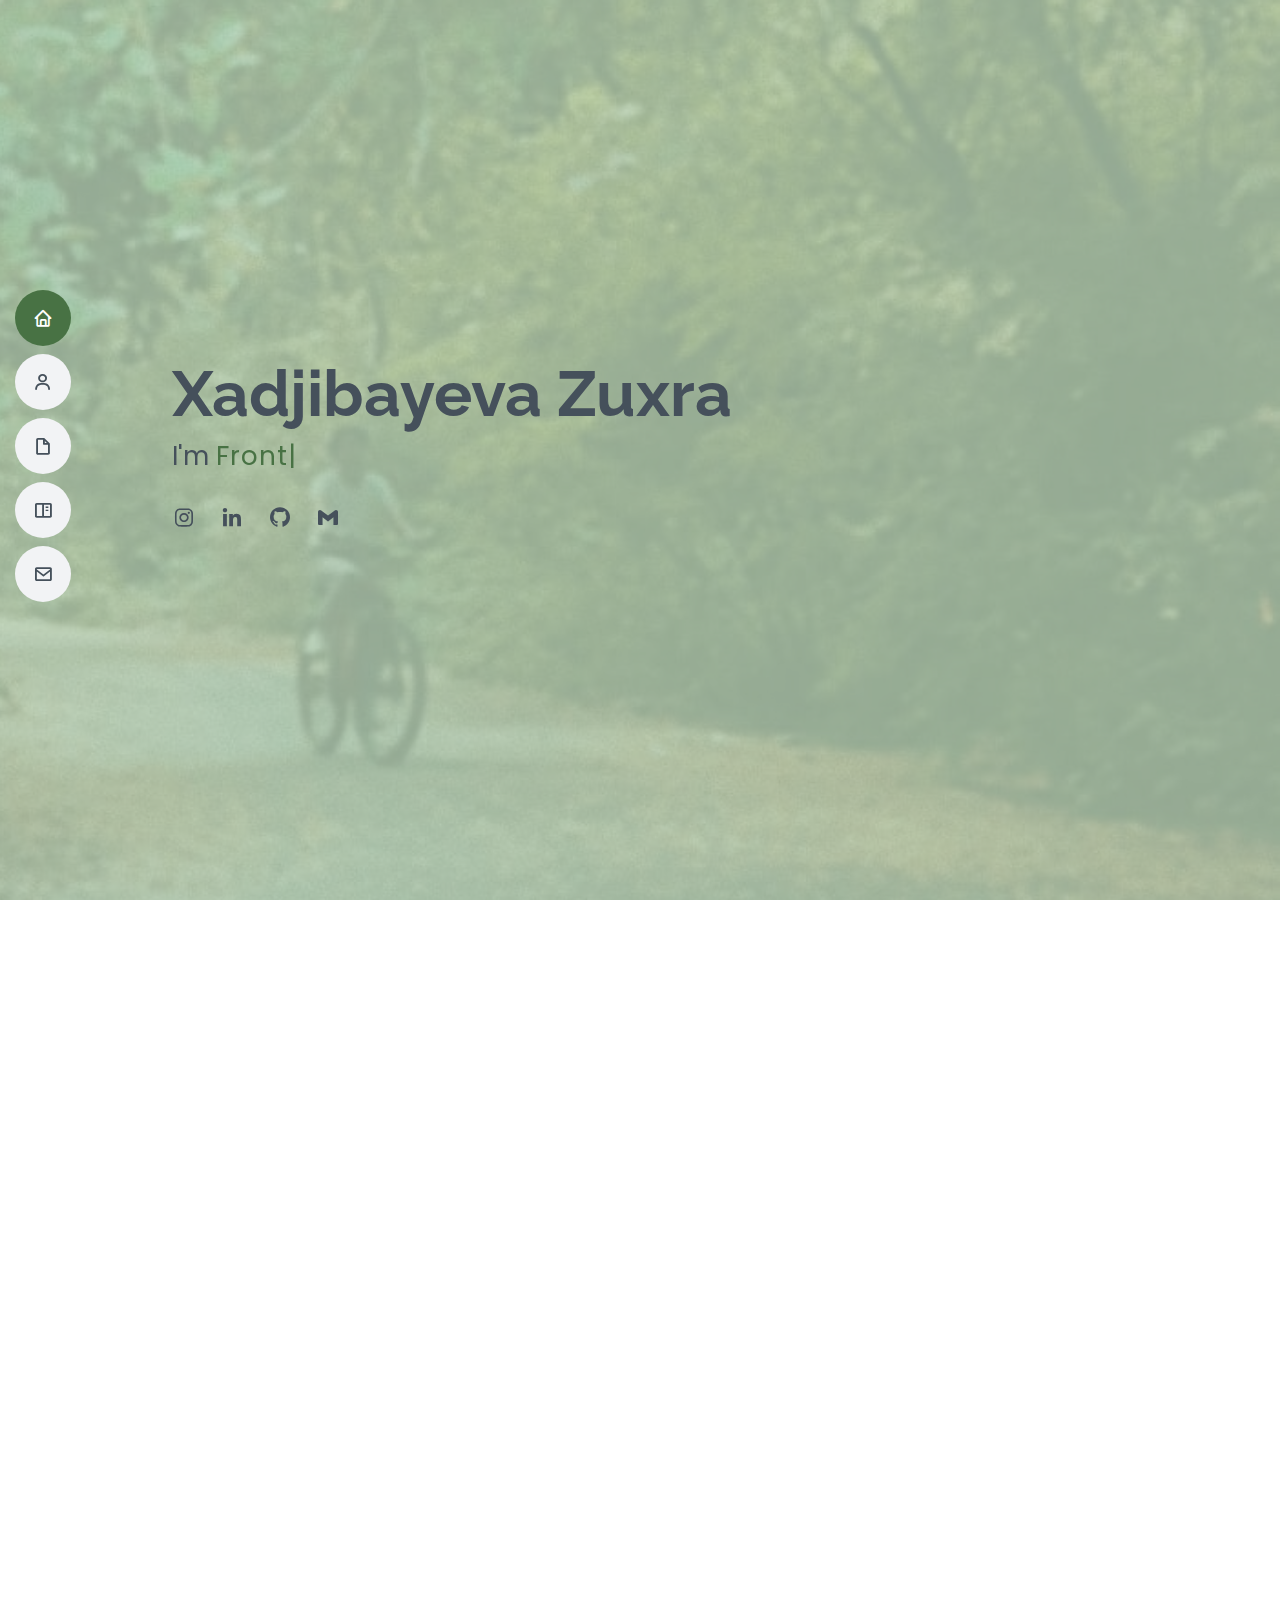
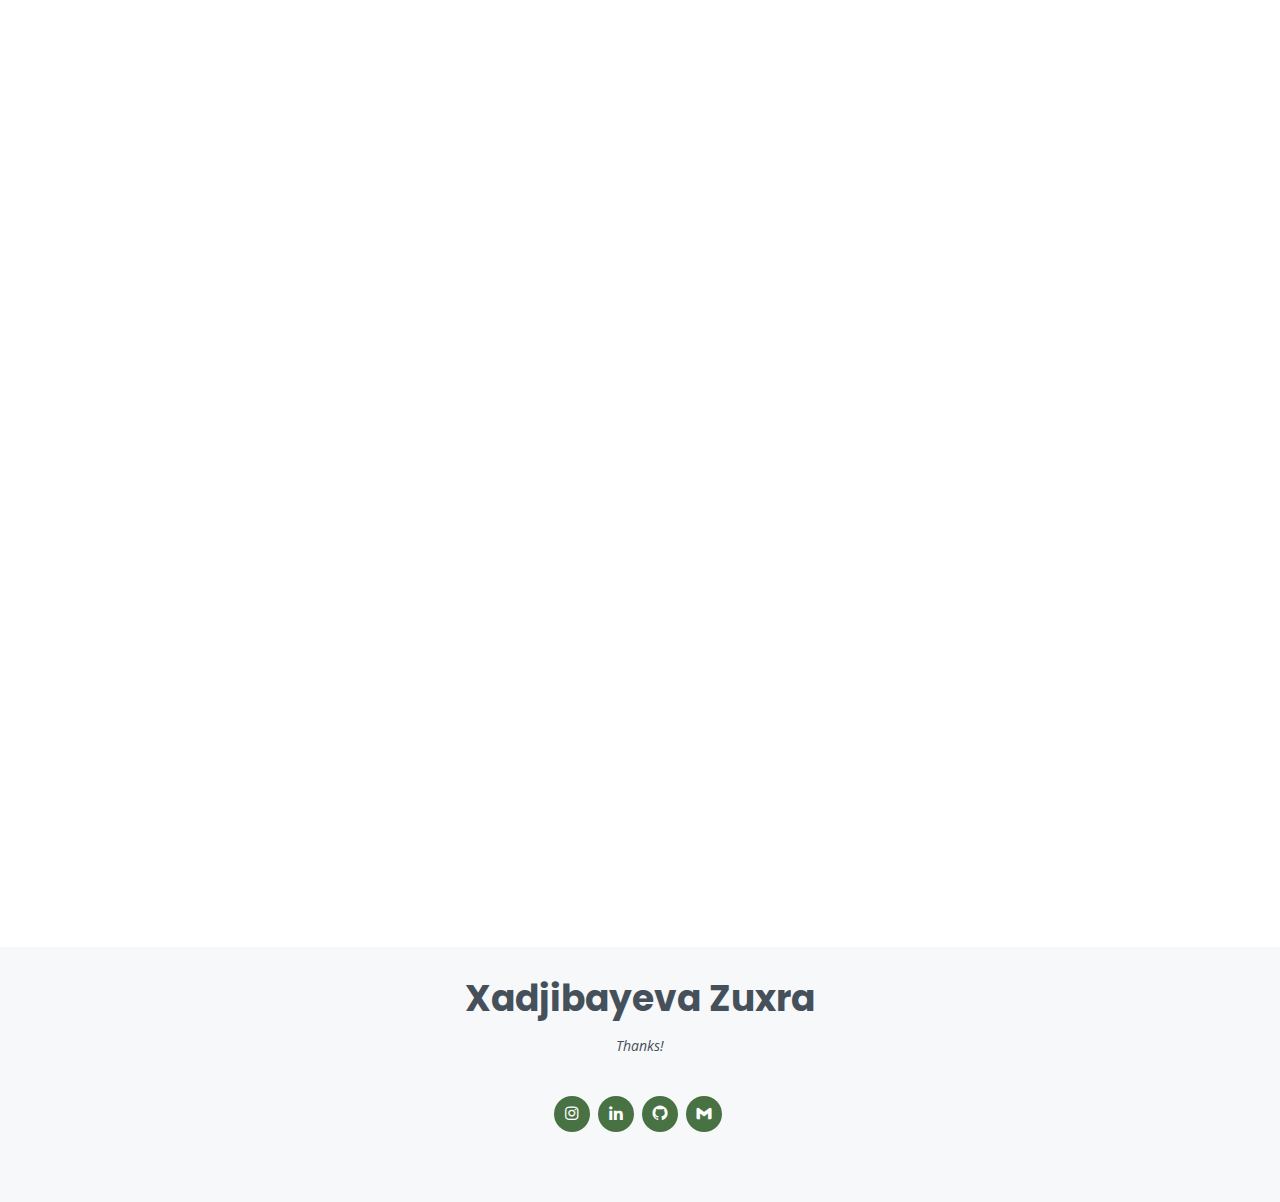
==== index.html @ 3494bad4 "Add files via upload" ====
<!DOCTYPE html>
<html lang="en">

<head>
  <meta charset="utf-8">
  <meta content="width=device-width, initial-scale=1.0" name="viewport">

  <title>My Portfolio</title>
  <meta content="" name="description">
  <meta content="" name="keywords">

  <!-- Favicons -->
  <link href="img/favicon.png" rel="icon">
  <link href="img/apple-touch-icon.png" rel="apple-touch-icon">

  <!-- Google Fonts -->
  <link href="https://fonts.googleapis.com/css?family=Open+Sans:300,300i,400,400i,600,600i,700,700i|Raleway:300,300i,400,400i,500,500i,600,600i,700,700i|Poppins:300,300i,400,400i,500,500i,600,600i,700,700i" rel="stylesheet">

  <!-- Vendor CSS Files -->
  <link href="vendor/aos/aos.css" rel="stylesheet">
  <link href="vendor/bootstrap/css/bootstrap.min.css" rel="stylesheet">
  <link href="vendor/bootstrap-icons/bootstrap-icons.css" rel="stylesheet">
  <link href="vendor/boxicons/css/boxicons.min.css" rel="stylesheet">
  <link href="vendor/glightbox/css/glightbox.min.css" rel="stylesheet">
  <link href="vendor/swiper/swiper-bundle.min.css" rel="stylesheet">

  <!-- Template Main CSS File -->
  <link href="css/style.css" rel="stylesheet">

  <!-- =======================================================
  * Template Name: MyResume - v4.9.2
  * Template URL: https://bootstrapmade.com/free-html-bootstrap-template-my-resume/
  * Author: BootstrapMade.com
  * License: https://bootstrapmade.com/license/
  ======================================================== -->
</head>

<body>

  <!-- ======= Mobile nav toggle button ======= -->
  <!-- <button type="button" class="mobile-nav-toggle d-xl-none"><i class="bi bi-list mobile-nav-toggle"></i></button> -->
  <i class="bi bi-list mobile-nav-toggle d-lg-none"></i>
  <!-- ======= Header ======= -->
  <header id="header" class="d-flex flex-column justify-content-center">

    <nav id="navbar" class="navbar nav-menu">
      <ul>
        <li><a href="#hero" class="nav-link scrollto active"><i class="bx bx-home"></i> <span>Home</span></a></li>
        <li><a href="#about" class="nav-link scrollto"><i class="bx bx-user"></i> <span>About</span></a></li>
        <li><a href="#resume" class="nav-link scrollto"><i class="bx bx-file-blank"></i> <span>Resume</span></a></li>
        <li><a href="#portfolio" class="nav-link scrollto"><i class="bx bx-book-content"></i> <span>Portfolio</span></a></li>
        <!--<li><a href="#services" class="nav-link scrollto"><i class="bx bx-server"></i> <span>Services</span></a></li>-->
        <li><a href="#contact" class="nav-link scrollto"><i class="bx bx-envelope"></i> <span>Contact</span></a></li>
      </ul>
    </nav><!-- .nav-menu -->

  </header><!-- End Header -->

  <!-- ======= Hero Section ======= -->
  <section id="hero" class="d-flex flex-column justify-content-center">
    <div class="container" data-aos="zoom-in" data-aos-delay="100">
      <h1>Xadjibayeva Zuxra</h1>
      <p>I'm <span class="typed" data-typed-items="Frontend Developer,Designer"></span></p>
      <div class="social-links">
       <!-- <a href="#" class="twitter"><i class="bx bxl-twitter"></i></a>
        <a href="#" class="facebook"><i class="bx bxl-facebook"></i></a>
      <a href="#" class="google-plus"><i class="bx bxl-skype"></i></a>-->
        <a href="https://instagram.com/_zukuku_?igshid=YmMyMTA2M2Y=" class="instagram"><i class="bx bxl-instagram"></i></a>
        <a href="https://www.linkedin.com/in/zuxra-xadjibayeva-2b7a1b254" class="linkedin"><i class="bx bxl-linkedin"></i></a>
        <a href="https://github.com/zukukuu" class="github"><i class="bx bxl-github"></i></a>
        <a href="zukukuu@gmail.com" class="gmail"><i class="bx bxl-gmail"></i></a>
      </div>
    </div>
  </section><!-- End Hero -->

  <main id="main">

    <!-- ======= About Section ======= -->
    <section id="about" class="about">
      <div class="container" data-aos="fade-up">

        <div class="section-title">
          <h2>About</h2>
          <p></p>
        </div>

        <div class="row">
          <div class="col-lg-4">
            <img src="img/profile.jpg" class="img-fluid" alt="">
          </div>
          <div class="col-lg-8 pt-4 pt-lg-0 content">
            <h3>Designer &amp; Frontend Developer.</h3>
            <p class="fst-italic">
              I am a 17 year old web developer. I am a hard worker, ambitious and responsible person. My hobby is reading and learning new things.
            </p>
            <div class="row">
              <div class="col-lg-6">
                <ul>
                  <li><i class="bi bi-chevron-right"></i> <strong>Birthday:</strong> <span>6 May 2005</span></li>
                  <li><i class="bi bi-chevron-right"></i> <strong>Mail:</strong> <span>zukukuu@gmail.com</span></li>
                  <li><i class="bi bi-chevron-right"></i> <strong>Phone:</strong> <span>+998(93)618-66-48</span></li>
                  <li><i class="bi bi-chevron-right"></i> <strong>City:</strong> <span>Tashkent, Uzbekistan</span></li>
                </ul>
              </div>
              <div class="col-lg-6">
                <ul>
                  <li><i class="bi bi-chevron-right"></i> <strong>Age:</strong> <span>17</span></li>
                  <li><i class="bi bi-chevron-right"></i> <strong>Degree:</strong> <span>Student Of High School</span></li>
                  <li><i class="bi bi-chevron-right"></i> <strong>Freelance:</strong> <span>Available</span></li>
                </ul>
              </div>
            </div>
            <p>
              
            </p>
          </div>
        </div>

      </div>
    </section><!-- End About Section -->

    <!-- ======= Facts Section ======= -->
    <!--<section id="facts" class="facts">
      <div class="container" data-aos="fade-up">

        <div class="section-title">
          <h2>Facts</h2>
          <p>Magnam dolores commodi suscipit. Necessitatibus eius consequatur ex aliquid fuga eum quidem. Sit sint consectetur velit. Quisquam quos quisquam cupiditate. Et nemo qui impedit suscipit alias ea. Quia fugiat sit in iste officiis commodi quidem hic quas.</p>
        </div>

        <div class="row">

          <div class="col-lg-3 col-md-6">
            <div class="count-box">
              <i class="bi bi-emoji-smile"></i>
              <span data-purecounter-start="0" data-purecounter-end="232" data-purecounter-duration="1" class="purecounter"></span>
              <p>Happy Clients</p>
            </div>
          </div>

          <div class="col-lg-3 col-md-6 mt-5 mt-md-0">
            <div class="count-box">
              <i class="bi bi-journal-richtext"></i>
              <span data-purecounter-start="0" data-purecounter-end="521" data-purecounter-duration="1" class="purecounter"></span>
              <p>Projects</p>
            </div>
          </div>

          <div class="col-lg-3 col-md-6 mt-5 mt-lg-0">
            <div class="count-box">
              <i class="bi bi-headset"></i>
              <span data-purecounter-start="0" data-purecounter-end="1463" data-purecounter-duration="1" class="purecounter"></span>
              <p>Hours Of Support</p>
            </div>
          </div>

          <div class="col-lg-3 col-md-6 mt-5 mt-lg-0">
            <div class="count-box">
              <i class="bi bi-award"></i>
              <span data-purecounter-start="0" data-purecounter-end="25" data-purecounter-duration="1" class="purecounter"></span>
              <p>Awards</p>
            </div>
          </div>

        </div>

      </div>
    </section>-->
    <!-- End Facts Section -->

    <!-- ======= Skills Section ======= -->
    <section id="skills" class="skills section-bg">
      <div class="container" data-aos="fade-up">

        <div class="section-title">
          <h2>Skills</h2>
          <p></p>
        </div>

        <div class="row skills-content">

          <div class="col-lg-6">

            <div class="progress">
              <span class="skill">HTML <i class="val"></i></span>
              <div class="progress-bar-wrap">
                <div class="progress-bar" role="progressbar" aria-valuenow="100" aria-valuemin="0" aria-valuemax="100"></div>
              </div>
            </div>

            <div class="progress">
              <span class="skill">CSS <i class="val"></i></span>
              <div class="progress-bar-wrap">
                <div class="progress-bar" role="progressbar" aria-valuenow="90" aria-valuemin="0" aria-valuemax="100"></div>
              </div>
            </div>

            <div class="progress">
              <span class="skill">JavaScript <i class="val"></i></span>
              <div class="progress-bar-wrap">
                <div class="progress-bar" role="progressbar" aria-valuenow="30" aria-valuemin="0" aria-valuemax="100"></div>
              </div>
            </div>

          </div>

          <div class="col-lg-6">

            <div class="progress">
              <span class="skill">FIGMA <i class="val"></i></span>
              <div class="progress-bar-wrap">
                <div class="progress-bar" role="progressbar" aria-valuenow="90" aria-valuemin="0" aria-valuemax="100"></div>
              </div>
            </div>

            <div class="progress">
              <span class="skill">Word | Excel <i class="val"></i></span>
              <div class="progress-bar-wrap">
                <div class="progress-bar" role="progressbar" aria-valuenow="90" aria-valuemin="0" aria-valuemax="100"></div>
              </div>
            </div>

            <div class="progress">
              <span class="skill">Photoshop <i class="val"></i></span>
              <div class="progress-bar-wrap">
                <div class="progress-bar" role="progressbar" aria-valuenow="75" aria-valuemin="0" aria-valuemax="100"></div>
              </div>
            </div>

          </div>

        </div>

      </div>
    </section><!-- End Skills Section -->

    <!-- ======= Resume Section ======= -->
    <section id="resume" class="resume">
      <div class="container" data-aos="fade-up">

        <div class="section-title">
          <h2>Resume</h2>
          <p></p>
        </div>

        <div class="row">
          <div class="col-lg-6">
            <h3 class="resume-title">Sumary</h3>
            <div class="resume-item pb-0">
              <h4>Xadjibayeva Zuxra</h4>
              <p><em>Innovative and deadline-driven Front-end Developer</em></p>
              <ul>
                <li>Tashkent, Uzbekistan</li>
                <li>+998(93)618-66-48</li>
                <li>zukukuu@gmail.com</li>
              </ul>
            </div>

            <h3 class="resume-title">Education</h3>
            <div class="resume-item">
              <h4> School 7</h4>
              <h5>2012-2023</h5>
              <p><em>President of class &amp; President of ecology party</em></p>
              <p></p>
            </div>
            <div class="resume-item">
              <h4> Astrum IT academy</h4>
              <h5>2022</h5>
              <p><em>Front-end developing &amp; Preseason Web
                </em></p>
              <p></p>
            </div>
          </div>
          <div class="col-lg-6">
            <h3 class="resume-title">Professional Experience</h3>
            <div class="resume-item">
              <h4>Work | Internship</h4>
              <h5>2019 - Present</h5>
              <p><em>Tashkent, Uzbekistan </em></p>
              <ul>
                <li>Work experience in the office of computer services"Foto Smile"</li>
                <li>Internship at a travel agency"Anklaff"</li>
                <li>Sales manager in a construction company</li>
                <li>Ted translator</li>
              </ul>
            </div>
            <div class="resume-item">
              <h4>Graphic design specialist</h4>
              <h5>2022</h5>
              <p><em>Tashkent, Uzbekistan</em></p>
              <ul>
                <li>"Hairbar" project</li>
                <li>Creating a design for own project to help animal shelters</li>
              </ul>
            </div>
          </div>
        </div>

      </div>
    </section><!-- End Resume Section -->

    <!-- ======= Portfolio Section ======= -->
    <section id="portfolio" class="portfolio section-bg">
      <div class="container" data-aos="fade-up">

        <div class="section-title">
          <h2>Portfolio</h2>
          <p>Some of my projects.</p>
        </div>

        <div class="row">
          <div class="col-lg-12 d-flex justify-content-center" data-aos="fade-up" data-aos-delay="100">
            <ul id="portfolio-flters">
              <li data-filter="*" class="filter-active">All</li>
              <!--<li data-filter=".filter-app">App</li>
              <li data-filter=".filter-card">Card</li>
              <li data-filter=".filter-web">Web</li>-->
            </ul>
          </div>
        </div>

        <div class="row portfolio-container" data-aos="fade-up" data-aos-delay="200">

          <!--<div class="col-lg-4 col-md-6 portfolio-item filter-app">
            <div class="portfolio-wrap">
              <img src="assets/img/portfolio/portfolio-1.jpg" class="img-fluid" alt="">
              <div class="portfolio-info">
                <h4>App 1</h4>
                <p>App</p>
                <div class="portfolio-links">
                  <a href="assets/img/portfolio/portfolio-1.jpg" data-gallery="portfolioGallery" class="portfolio-lightbox" title="App 1"><i class="bx bx-plus"></i></a>
                  <a href="portfolio-details.html" class="portfolio-details-lightbox" data-glightbox="type: external" title="Portfolio Details"><i class="bx bx-link"></i></a>
                </div>
              </div>
            </div>
          </div>-->

          <div class="col-lg-4 col-md-6 portfolio-item filter-web">
            <div class="portfolio-wrap">
              <img src="img/portfolio/slide1.png" class="img-fluid" alt="">
              <div class="portfolio-info">
                <h4>Web 1</h4>
                <p>Web</p>
                <div class="portfolio-links">
                  <a href="img/portfolio/slide1.png" data-gallery="portfolioGallery" class="portfolio-lightbox" title="Web 3"><i class="bx bx-plus"></i></a>
                  <a href="portfolio-details.html" class="portfolio-details-lightbox" data-glightbox="type: external" title="Portfolio Details"><i class="bx bx-link"></i></a>
                </div>
              </div>
            </div>
          </div>

          <div class="col-lg-4 col-md-6 portfolio-item filter-web">
            <div class="portfolio-wrap">
              <img src="img/portfolio/image1.png" class="img-fluid" alt="">
              <div class="portfolio-info">
                <h4>Web 2</h4>
                <p>Web</p>
                <div class="portfolio-links">
                  <a href="img/portfolio/image1.png" data-gallery="portfolioGallery" class="portfolio-lightbox" title="Web 3"><i class="bx bx-plus"></i></a>
                  <!--<a href="portfolio-details.html" class="portfolio-details-lightbox" data-glightbox="type: external" title="Portfolio Details"><i class="bx bx-link"></i></a>-->
                </div>
              </div>
            </div>
          </div>

          <div class="col-lg-4 col-md-6 portfolio-item filter-web">
            <div class="portfolio-wrap">
              <img src="img/portfolio/image2.png" class="img-fluid" alt="">
              <div class="portfolio-info">
                <h4>Web 2</h4>
                <p>Web</p>
                <div class="portfolio-links">
                  <a href="img/portfolio/image2.png" data-gallery="portfolioGallery" class="portfolio-lightbox" title="Web 3"><i class="bx bx-plus"></i></a>
                  <!--<a href="portfolio-details.html" class="portfolio-details-lightbox" data-glightbox="type: external" title="Portfolio Details"><i class="bx bx-link"></i></a>-->
                </div>
              </div>
            </div>
          </div>

          <div class="col-lg-4 col-md-6 portfolio-item filter-web">
            <div class="portfolio-wrap">
              <img src="img/portfolio/image4.png" class="img-fluid" alt="">
              <div class="portfolio-info">
                <h4>Design | App</h4>
                <p>Design</p>
                <div class="portfolio-links">
                  <a href="assets/img/portfolio/image4.png" data-gallery="portfolioGallery" class="portfolio-lightbox" title="Web 3"><i class="bx bx-plus"></i></a>
                  <!--<a href="portfolio-details.html" class="portfolio-details-lightbox" data-glightbox="type: external" title="Portfolio Details"><i class="bx bx-link"></i></a>-->
                </div>
              </div>
            </div>
          </div>

          <div class="col-lg-4 col-md-6 portfolio-item filter-web">
            <div class="portfolio-wrap">
              <img src="img/portfolio/image5.png" class="img-fluid" alt="">
              <div class="portfolio-info">
                <h4>Web 3</h4>
                <p>Web</p>
                <div class="portfolio-links">
                  <a href="img/portfolio/image5.png" data-gallery="portfolioGallery" class="portfolio-lightbox" title="Web 3"><i class="bx bx-plus"></i></a>
                  <!--<a href="portfolio-details.html" class="portfolio-details-lightbox" data-glightbox="type: external" title="Portfolio Details"><i class="bx bx-link"></i></a>-->
                </div>
              </div>
            </div>
          </div>

         <!-- <div class="col-lg-4 col-md-6 portfolio-item filter-app">
            <div class="portfolio-wrap">
              <img src="assets/img/portfolio/portfolio-3.jpg" class="img-fluid" alt="">
              <div class="portfolio-info">
                <h4>App 2</h4>
                <p>App</p>
                <div class="portfolio-links">
                  <a href="assets/img/portfolio/portfolio-3.jpg" data-gallery="portfolioGallery" class="portfolio-lightbox" title="App 2"><i class="bx bx-plus"></i></a>
                  <a href="portfolio-details.html" class="portfolio-details-lightbox" data-glightbox="type: external" title="Portfolio Details"><i class="bx bx-link"></i></a>
                </div>
              </div>
            </div>
          </div>

          <div class="col-lg-4 col-md-6 portfolio-item filter-card">
            <div class="portfolio-wrap">
              <img src="assets/img/portfolio/portfolio-4.jpg" class="img-fluid" alt="">
              <div class="portfolio-info">
                <h4>Card 2</h4>
                <p>Card</p>
                <div class="portfolio-links">
                  <a href="assets/img/portfolio/portfolio-4.jpg" data-gallery="portfolioGallery" class="portfolio-lightbox" title="Card 2"><i class="bx bx-plus"></i></a>
                  <a href="portfolio-details.html" class="portfolio-details-lightbox" data-glightbox="type: external" title="Portfolio Details"><i class="bx bx-link"></i></a>
                </div>
              </div>
            </div>
          </div>-->
         <!-- <div class="col-lg-4 col-md-6 portfolio-item filter-web">
            <div class="portfolio-wrap">
              <img src="assets/img/portfolio/portfolio-5.jpg" class="img-fluid" alt="">
              <div class="portfolio-info">
                <h4>Web 2</h4>
                <p>Web</p>
                <div class="portfolio-links">
                  <a href="assets/img/portfolio/portfolio-5.jpg" data-gallery="portfolioGallery" class="portfolio-lightbox" title="Web 2"><i class="bx bx-plus"></i></a>
                  <a href="portfolio-details.html" class="portfolio-details-lightbox" data-glightbox="type: external" title="Portfolio Details"><i class="bx bx-link"></i></a>
                </div>
              </div>
            </div>
          </div>-->
<!--
          <div class="col-lg-4 col-md-6 portfolio-item filter-app">
            <div class="portfolio-wrap">
              <img src="assets/img/portfolio/portfolio-6.jpg" class="img-fluid" alt="">
              <div class="portfolio-info">
                <h4>App 3</h4>
                <p>App</p>
                <div class="portfolio-links">
                  <a href="assets/img/portfolio/portfolio-6.jpg" data-gallery="portfolioGallery" class="portfolio-lightbox" title="App 3"><i class="bx bx-plus"></i></a>
                  <a href="portfolio-details.html" class="portfolio-details-lightbox" data-glightbox="type: external" title="Portfolio Details"><i class="bx bx-link"></i></a>
                </div>
              </div>
            </div>
          </div>

          <div class="col-lg-4 col-md-6 portfolio-item filter-card">
            <div class="portfolio-wrap">
              <img src="assets/img/portfolio/portfolio-7.jpg" class="img-fluid" alt="">
              <div class="portfolio-info">
                <h4>Card 1</h4>
                <p>Card</p>
                <div class="portfolio-links">
                  <a href="assets/img/portfolio/portfolio-7.jpg" data-gallery="portfolioGallery" class="portfolio-lightbox" title="Card 1"><i class="bx bx-plus"></i></a>
                  <a href="portfolio-details.html" class="portfolio-details-lightbox" data-glightbox="type: external" title="Portfolio Details"><i class="bx bx-link"></i></a>
                </div>
              </div>
            </div>
          </div>

          <div class="col-lg-4 col-md-6 portfolio-item filter-card">
            <div class="portfolio-wrap">
              <img src="assets/img/portfolio/portfolio-8.jpg" class="img-fluid" alt="">
              <div class="portfolio-info">
                <h4>Card 3</h4>
                <p>Card</p>
                <div class="portfolio-links">
                  <a href="assets/img/portfolio/portfolio-8.jpg" data-gallery="portfolioGallery" class="portfolio-lightbox" title="Card 3"><i class="bx bx-plus"></i></a>
                  <a href="portfolio-details.html" class="portfolio-details-lightbox" data-glightbox="type: external" title="Portfolio Details"><i class="bx bx-link"></i></a>
                </div>
              </div>
            </div>
          </div>

          <div class="col-lg-4 col-md-6 portfolio-item filter-web">
            <div class="portfolio-wrap">
              <img src="assets/img/portfolio/portfolio-9.jpg" class="img-fluid" alt="">
              <div class="portfolio-info">
                <h4>Web 3</h4>
                <p>Web</p>
                <div class="portfolio-links">
                  <a href="assets/img/portfolio/portfolio-9.jpg" data-gallery="portfolioGallery" class="portfolio-lightbox" title="Web 3"><i class="bx bx-plus"></i></a>
                  <a href="portfolio-details.html" class="portfolio-details-lightbox" data-glightbox="type: external" title="Portfolio Details"><i class="bx bx-link"></i></a>
                </div>
              </div>
            </div>
          </div>
        -->
        </div>

      </div>
    </section><!-- End Portfolio Section -->

    <!-- ======= Services Section ======= -->
    <!--<section id="services" class="services">
      <div class="container" data-aos="fade-up">

        <div class="section-title">
          <h2>Services</h2>
          <p>Magnam dolores commodi suscipit. Necessitatibus eius consequatur ex aliquid fuga eum quidem. Sit sint consectetur velit. Quisquam quos quisquam cupiditate. Et nemo qui impedit suscipit alias ea. Quia fugiat sit in iste officiis commodi quidem hic quas.</p>
        </div>

        <div class="row">

          <div class="col-lg-4 col-md-6 d-flex align-items-stretch" data-aos="zoom-in" data-aos-delay="100">
            <div class="icon-box iconbox-blue">
              <div class="icon">
                <svg width="100" height="100" viewBox="0 0 600 600" xmlns="http://www.w3.org/2000/svg">
                  <path stroke="none" stroke-width="0" fill="#f5f5f5" d="M300,521.0016835830174C376.1290562159157,517.8887921683347,466.0731472004068,529.7835943286574,510.70327084640275,468.03025145048787C554.3714126377745,407.6079735673963,508.03601936045806,328.9844924480964,491.2728898941984,256.3432110539036C474.5976632858925,184.082847569629,479.9380746630129,96.60480741107993,416.23090153303,58.64404602377083C348.86323505073057,18.502131276798302,261.93793281208167,40.57373210992963,193.5410806939664,78.93577620505333C130.42746243093433,114.334589627462,98.30271207620316,179.96522072025542,76.75703585869454,249.04625023123273C51.97151888228291,328.5150500222984,13.704378332031375,421.85034740162234,66.52175969318436,486.19268352777647C119.04800174914682,550.1803526380478,217.28368757567262,524.383925680826,300,521.0016835830174"></path>
                </svg>
                <i class="bx bxl-dribbble"></i>
              </div>
              <h4><a href="">Lorem Ipsum</a></h4>
              <p>Voluptatum deleniti atque corrupti quos dolores et quas molestias excepturi</p>
            </div>
          </div>

          <div class="col-lg-4 col-md-6 d-flex align-items-stretch mt-4 mt-md-0" data-aos="zoom-in" data-aos-delay="200">
            <div class="icon-box iconbox-orange ">
              <div class="icon">
                <svg width="100" height="100" viewBox="0 0 600 600" xmlns="http://www.w3.org/2000/svg">
                  <path stroke="none" stroke-width="0" fill="#f5f5f5" d="M300,582.0697525312426C382.5290701553225,586.8405444964366,449.9789794690241,525.3245884688669,502.5850820975895,461.55621195738473C556.606425686781,396.0723002908107,615.8543463187945,314.28637112970534,586.6730223649479,234.56875336149918C558.9533121215079,158.8439757836574,454.9685369536778,164.00468322053177,381.49747125262974,130.76875717737553C312.15926192815925,99.40240125094834,248.97055460311594,18.661163978235184,179.8680185752513,50.54337015887873C110.5421016452524,82.52863877960104,119.82277516462835,180.83849132639028,109.12597500060166,256.43424936330496C100.08760227029461,320.3096726198365,92.17705696193138,384.0621239912766,124.79988738764834,439.7174275375508C164.83382741302287,508.01625554203684,220.96474134820875,577.5009287672846,300,582.0697525312426"></path>
                </svg>
                <i class="bx bx-file"></i>
              </div>
              <h4><a href="">Sed Perspiciatis</a></h4>
              <p>Duis aute irure dolor in reprehenderit in voluptate velit esse cillum dolore</p>
            </div>
          </div>

          <div class="col-lg-4 col-md-6 d-flex align-items-stretch mt-4 mt-lg-0" data-aos="zoom-in" data-aos-delay="300">
            <div class="icon-box iconbox-pink">
              <div class="icon">
                <svg width="100" height="100" viewBox="0 0 600 600" xmlns="http://www.w3.org/2000/svg">
                  <path stroke="none" stroke-width="0" fill="#f5f5f5" d="M300,541.5067337569781C382.14930387511276,545.0595476570109,479.8736841581634,548.3450877840088,526.4010558755058,480.5488172755941C571.5218469581645,414.80211281144784,517.5187510058486,332.0715597781072,496.52539010469104,255.14436215662573C477.37192572678356,184.95920475031193,473.57363656557914,105.61284051026155,413.0603344069578,65.22779650032875C343.27470386102294,18.654635553484475,251.2091493199835,5.337323636656869,175.0934190732945,40.62881213300186C97.87086631185822,76.43348514350839,51.98124368387456,156.15599469081315,36.44837278890362,239.84606092416172C21.716077023791087,319.22268207091537,43.775223500013084,401.1760424656574,96.891909868211,461.97329694683043C147.22146801428983,519.5804099606455,223.5754009179313,538.201503339737,300,541.5067337569781"></path>
                </svg>
                <i class="bx bx-tachometer"></i>
              </div>
              <h4><a href="">Magni Dolores</a></h4>
              <p>Excepteur sint occaecat cupidatat non proident, sunt in culpa qui officia</p>
            </div>
          </div>

          <div class="col-lg-4 col-md-6 d-flex align-items-stretch mt-4" data-aos="zoom-in" data-aos-delay="100">
            <div class="icon-box iconbox-yellow">
              <div class="icon">
                <svg width="100" height="100" viewBox="0 0 600 600" xmlns="http://www.w3.org/2000/svg">
                  <path stroke="none" stroke-width="0" fill="#f5f5f5" d="M300,503.46388370962813C374.79870501325706,506.71871716319447,464.8034551963731,527.1746412648533,510.4981551193396,467.86667711651364C555.9287308511215,408.9015244558933,512.6030010748507,327.5744911775523,490.211057578863,256.5855673507754C471.097692560561,195.9906835881958,447.69079081568157,138.11976852964426,395.19560036434837,102.3242989838813C329.3053358748298,57.3949838291264,248.02791733380457,8.279543830951368,175.87071277845988,42.242879143198664C103.41431057327972,76.34704239035025,93.79494320519305,170.9812938413882,81.28167332365135,250.07896920659033C70.17666984294237,320.27484674793965,64.84698225790005,396.69656628748305,111.28512138212992,450.4950937839243C156.20124167950087,502.5303643271138,231.32542653798444,500.4755392045468,300,503.46388370962813"></path>
                </svg>
                <i class="bx bx-layer"></i>
              </div>
              <h4><a href="">Nemo Enim</a></h4>
              <p>At vero eos et accusamus et iusto odio dignissimos ducimus qui blanditiis</p>
            </div>
          </div>

          <div class="col-lg-4 col-md-6 d-flex align-items-stretch mt-4" data-aos="zoom-in" data-aos-delay="200">
            <div class="icon-box iconbox-red">
              <div class="icon">
                <svg width="100" height="100" viewBox="0 0 600 600" xmlns="http://www.w3.org/2000/svg">
                  <path stroke="none" stroke-width="0" fill="#f5f5f5" d="M300,532.3542879108572C369.38199826031484,532.3153073249985,429.10787420159085,491.63046689027357,474.5244479745417,439.17860296908856C522.8885846962883,383.3225815378663,569.1668002868075,314.3205725914397,550.7432151929288,242.7694973846089C532.6665558377875,172.5657663291529,456.2379748765914,142.6223662098291,390.3689995646985,112.34683881706744C326.66090330228417,83.06452184765237,258.84405631176094,53.51806209861945,193.32584062364296,78.48882559362697C121.61183558270385,105.82097193414197,62.805066853699245,167.19869350419734,48.57481801355237,242.6138429142374C34.843463184063346,315.3850353017275,76.69343916112496,383.4422959591041,125.22947124332185,439.3748458443577C170.7312796277747,491.8107796887764,230.57421082200815,532.3932930995766,300,532.3542879108572"></path>
                </svg>
                <i class="bx bx-slideshow"></i>
              </div>
              <h4><a href="">Dele Cardo</a></h4>
              <p>Quis consequatur saepe eligendi voluptatem consequatur dolor consequuntur</p>
            </div>
          </div>

          <div class="col-lg-4 col-md-6 d-flex align-items-stretch mt-4" data-aos="zoom-in" data-aos-delay="300">
            <div class="icon-box iconbox-teal">
              <div class="icon">
                <svg width="100" height="100" viewBox="0 0 600 600" xmlns="http://www.w3.org/2000/svg">
                  <path stroke="none" stroke-width="0" fill="#f5f5f5" d="M300,566.797414625762C385.7384707136149,576.1784315230908,478.7894351017131,552.8928747891023,531.9192734346935,484.94944893311C584.6109503024035,417.5663521118492,582.489472248146,322.67544863468447,553.9536738515405,242.03673114598146C529.1557734026468,171.96086150256528,465.24506316201064,127.66468636344209,395.9583748389544,100.7403814666027C334.2173773831606,76.7482773500951,269.4350130405921,84.62216499799875,207.1952322260088,107.2889140133804C132.92018162631612,134.33871894543012,41.79353780512637,160.00259165414826,22.644507872594943,236.69541883565114C3.319112789854554,314.0945973066697,72.72355303640163,379.243833228382,124.04198916343866,440.3218312028393C172.9286146004772,498.5055451809895,224.45579914871206,558.5317968840102,300,566.797414625762"></path>
                </svg>
                <i class="bx bx-arch"></i>
              </div>
              <h4><a href="">Divera Don</a></h4>
              <p>Modi nostrum vel laborum. Porro fugit error sit minus sapiente sit aspernatur</p>
            </div>
          </div>

        </div>

      </div>
    </section>--><!-- End Services Section -->

    <!-- ======= Testimonials Section ======= -->
    <!--<section id="testimonials" class="testimonials section-bg">
      <div class="container" data-aos="fade-up">

        <div class="section-title">
          <h2>Testimonials</h2>
        </div>

        <div class="testimonials-slider swiper" data-aos="fade-up" data-aos-delay="100">
          <div class="swiper-wrapper">

            <div class="swiper-slide">
              <div class="testimonial-item">
                <img src="assets/img/testimonials/testimonials-1.jpg" class="testimonial-img" alt="">
                <h3>Saul Goodman</h3>
                <h4>Ceo &amp; Founder</h4>
                <p>
                  <i class="bx bxs-quote-alt-left quote-icon-left"></i>
                  Proin iaculis purus consequat sem cure digni ssim donec porttitora entum suscipit rhoncus. Accusantium quam, ultricies eget id, aliquam eget nibh et. Maecen aliquam, risus at semper.
                  <i class="bx bxs-quote-alt-right quote-icon-right"></i>
                </p>
              </div>
            </div>

            <div class="swiper-slide">
              <div class="testimonial-item">
                <img src="assets/img/testimonials/testimonials-2.jpg" class="testimonial-img" alt="">
                <h3>Sara Wilsson</h3>
                <h4>Designer</h4>
                <p>
                  <i class="bx bxs-quote-alt-left quote-icon-left"></i>
                  Export tempor illum tamen malis malis eram quae irure esse labore quem cillum quid cillum eram malis quorum velit fore eram velit sunt aliqua noster fugiat irure amet legam anim culpa.
                  <i class="bx bxs-quote-alt-right quote-icon-right"></i>
                </p>
              </div>
            </div>

            <div class="swiper-slide">
              <div class="testimonial-item">
                <img src="assets/img/testimonials/testimonials-3.jpg" class="testimonial-img" alt="">
                <h3>Jena Karlis</h3>
                <h4>Store Owner</h4>
                <p>
                  <i class="bx bxs-quote-alt-left quote-icon-left"></i>
                  Enim nisi quem export duis labore cillum quae magna enim sint quorum nulla quem veniam duis minim tempor labore quem eram duis noster aute amet eram fore quis sint minim.
                  <i class="bx bxs-quote-alt-right quote-icon-right"></i>
                </p>
              </div>
            </div>

            <div class="swiper-slide">
              <div class="testimonial-item">
                <img src="assets/img/testimonials/testimonials-4.jpg" class="testimonial-img" alt="">
                <h3>Matt Brandon</h3>
                <h4>Freelancer</h4>
                <p>
                  <i class="bx bxs-quote-alt-left quote-icon-left"></i>
                  Fugiat enim eram quae cillum dolore dolor amet nulla culpa multos export minim fugiat minim velit minim dolor enim duis veniam ipsum anim magna sunt elit fore quem dolore labore illum veniam.
                  <i class="bx bxs-quote-alt-right quote-icon-right"></i>
                </p>
              </div>
            </div>

            <div class="swiper-slide">
              <div class="testimonial-item">
                <img src="assets/img/testimonials/testimonials-5.jpg" class="testimonial-img" alt="">
                <h3>John Larson</h3>
                <h4>Entrepreneur</h4>
                <p>
                  <i class="bx bxs-quote-alt-left quote-icon-left"></i>
                  Quis quorum aliqua sint quem legam fore sunt eram irure aliqua veniam tempor noster veniam enim culpa labore duis sunt culpa nulla illum cillum fugiat legam esse veniam culpa fore nisi cillum quid.
                  <i class="bx bxs-quote-alt-right quote-icon-right"></i>
                </p>
              </div>
            </div>

          </div>
          <div class="swiper-pagination"></div>
        </div>

      </div>
    </section>--><!-- End Testimonials Section -->

    <!-- ======= Contact Section ======= -->
    <section id="contact" class="contact">
      <div class="container" data-aos="fade-up">

        <div class="section-title">
          <h2>Contact</h2>
        </div>

        <div class="row mt-1">

          <div class="col-lg-4">
            <div class="info">
              <div class="address">
                <i class="bi bi-geo-alt"></i>
                <h4>Location:</h4>
                <p>Tashkent, Uzbekistan</p>
              </div>

              <div class="email">
                <i class="bi bi-envelope"></i>
                <h4>Email:</h4>
                <p>zukukuu@gmail.com</p>
              </div>

              <div class="phone">
                <i class="bi bi-phone"></i>
                <h4>Call:</h4>
                <p>+998(93)618-66-48</p>
              </div>

            </div>

          </div>

          <div class="col-lg-8 mt-5 mt-lg-0">

            <form action="forms/contact.php" method="post" role="form" class="php-email-form">
              <div class="row">
                <div class="col-md-6 form-group">
                  <input type="text" name="name" class="form-control" id="name" placeholder="Your Name" required>
                </div>
                <div class="col-md-6 form-group mt-3 mt-md-0">
                  <input type="email" class="form-control" name="email" id="email" placeholder="Your Email" required>
                </div>
              </div>
              <div class="form-group mt-3">
                <input type="text" class="form-control" name="subject" id="subject" placeholder="Subject" required>
              </div>
              <div class="form-group mt-3">
                <textarea class="form-control" name="message" rows="5" placeholder="Message" required></textarea>
              </div>
              <div class="my-3">
                <div class="loading">Loading</div>
                <div class="error-message"></div>
                <div class="sent-message">Your message has been sent. Thank you!</div>
              </div>
              <div class="text-center"><button type="submit">Send Message</button></div>
            </form>

          </div>

        </div>

      </div>
    </section><!-- End Contact Section -->

  </main><!-- End #main -->

  <!-- ======= Footer ======= -->
  <footer id="footer">
    <div class="container">
      <h3>Xadjibayeva Zuxra</h3>
      <p>Thanks!</p>
      <div class="social-links">
        <a href="https://instagram.com/_zukuku_?igshid=YmMyMTA2M2Y=" class="instagram"><i class="bx bxl-instagram"></i></a>
        <a href="https://www.linkedin.com/in/zuxra-xadjibayeva-2b7a1b254" class="linkedin"><i class="bx bxl-linkedin"></i></a>
        <a href="https://github.com/zukukuu" class="github"><i class="bx bxl-github"></i></a>
        <a href="zukukuu@gmail.com" class="gmail"><i class="bx bxl-gmail"></i></a>
  </footer><!-- End Footer -->

  <div id="preloader"></div>
  <a href="#" class="back-to-top d-flex align-items-center justify-content-center"><i class="bi bi-arrow-up-short"></i></a>

  <!-- Vendor JS Files -->
  <script src="vendor/purecounter/purecounter_vanilla.js"></script>
  <script src="vendor/aos/aos.js"></script>
  <script src="vendor/bootstrap/js/bootstrap.bundle.min.js"></script>
  <script src="vendor/glightbox/js/glightbox.min.js"></script>
  <script src="vendor/isotope-layout/isotope.pkgd.min.js"></script>
  <script src="vendor/swiper/swiper-bundle.min.js"></script>
  <script src="vendor/typed.js/typed.min.js"></script>
  <script src="vendor/waypoints/noframework.waypoints.js"></script>
  <script src="vendor/php-email-form/validate.js"></script>

  <!-- Template Main JS File -->
  <script src="js/main.js"></script>

</body>

</html>
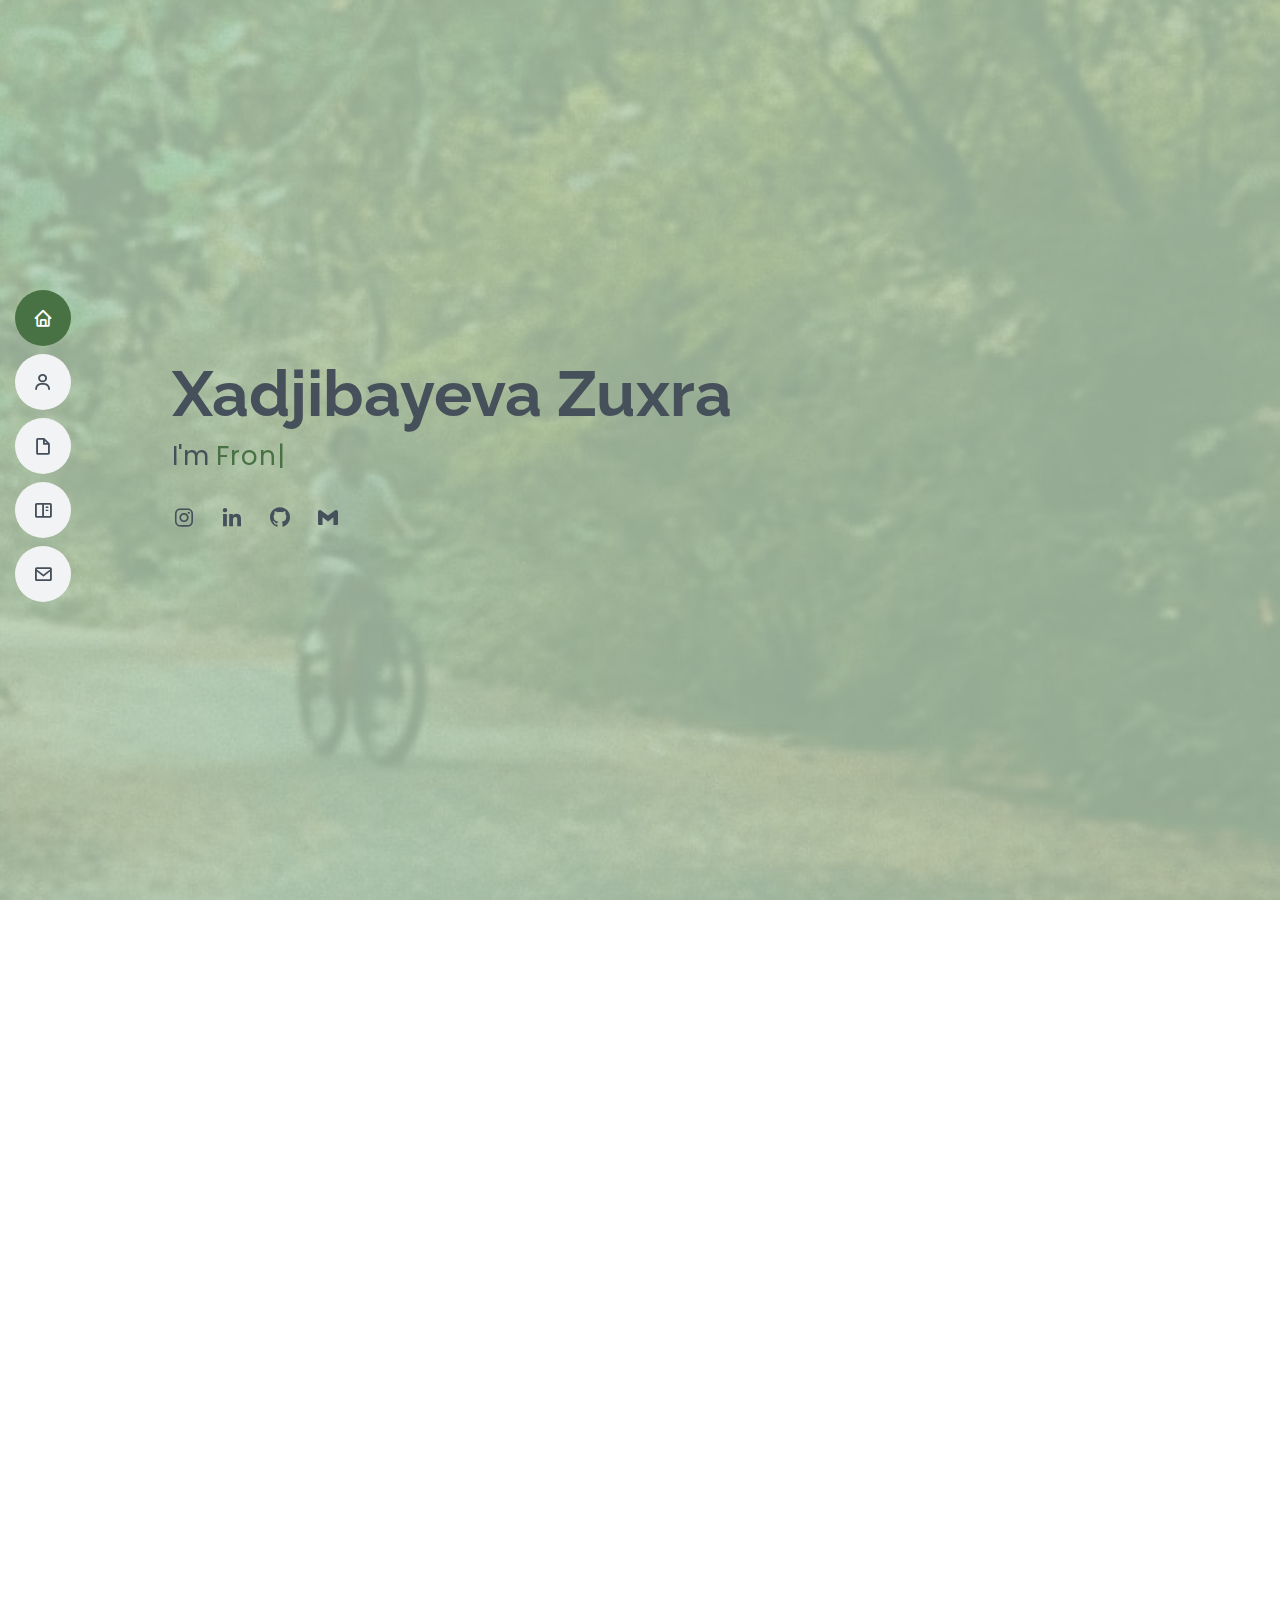
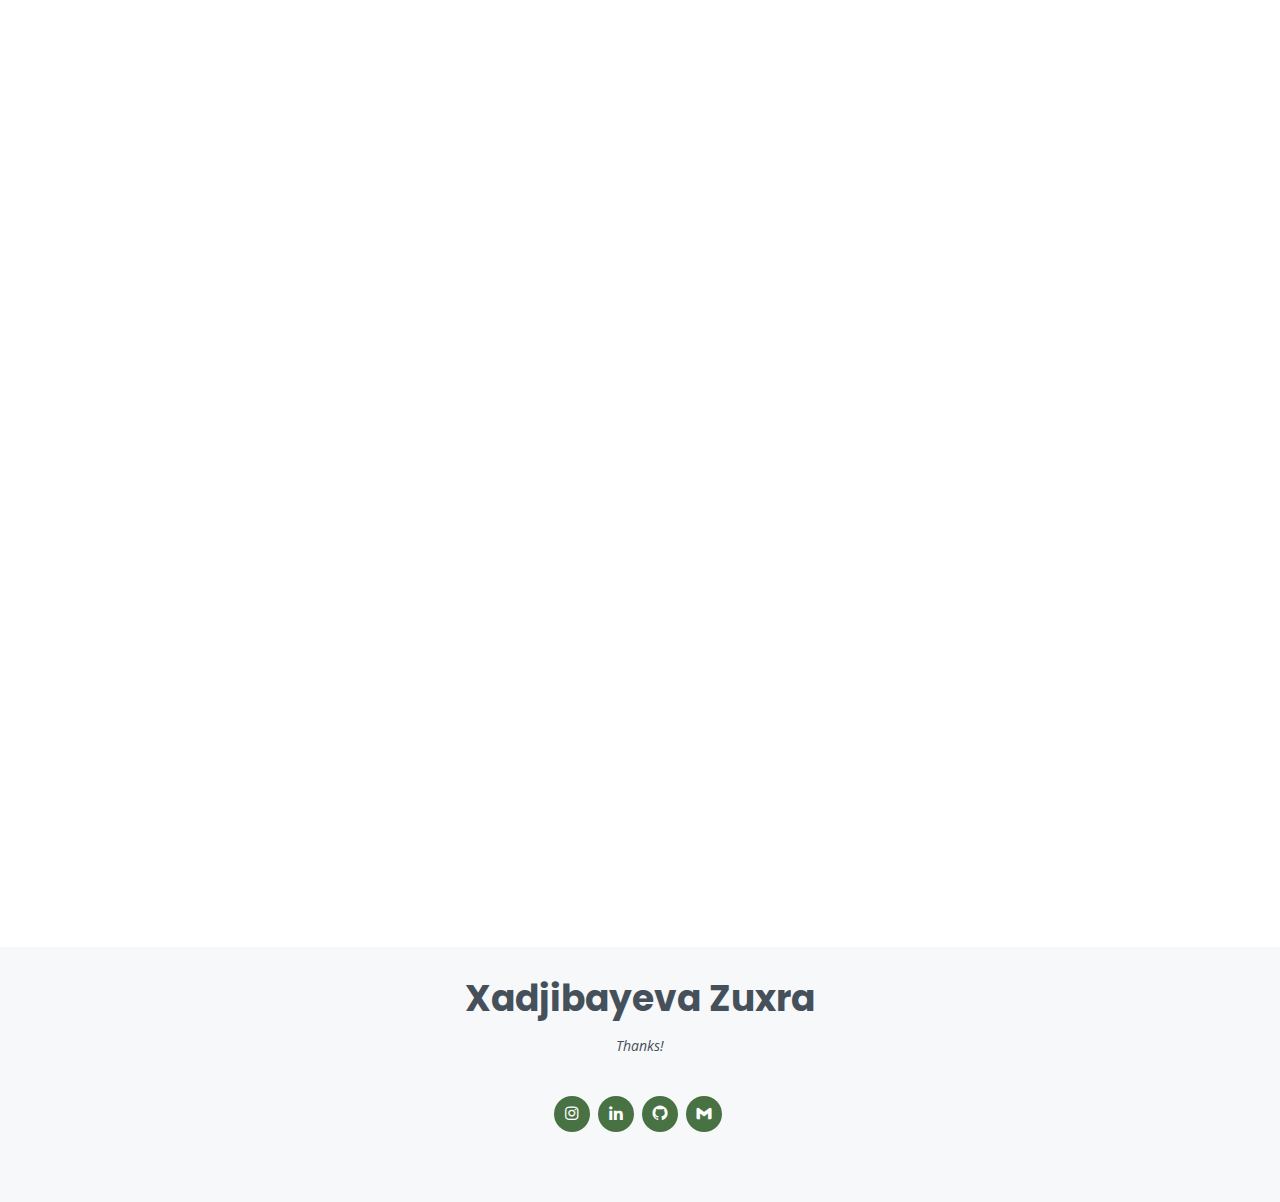
==== commit 3a64a8a8: "Update index.html" ====
--- a/index.html
+++ b/index.html
@@ -761,7 +761,7 @@
         <a href="https://instagram.com/_zukuku_?igshid=YmMyMTA2M2Y=" class="instagram"><i class="bx bxl-instagram"></i></a>
         <a href="https://www.linkedin.com/in/zuxra-xadjibayeva-2b7a1b254" class="linkedin"><i class="bx bxl-linkedin"></i></a>
         <a href="https://github.com/zukukuu" class="github"><i class="bx bxl-github"></i></a>
-        <a href="zukukuu@gmail.com" class="gmail"><i class="bx bxl-gmail"></i></a>
+        <a href="malitozukukuu@gmail.com" class="gmail"><i class="bx bxl-gmail"></i></a>
   </footer><!-- End Footer -->
 
   <div id="preloader"></div>
@@ -783,4 +783,4 @@
 
 </body>
 
-</html>+</html>
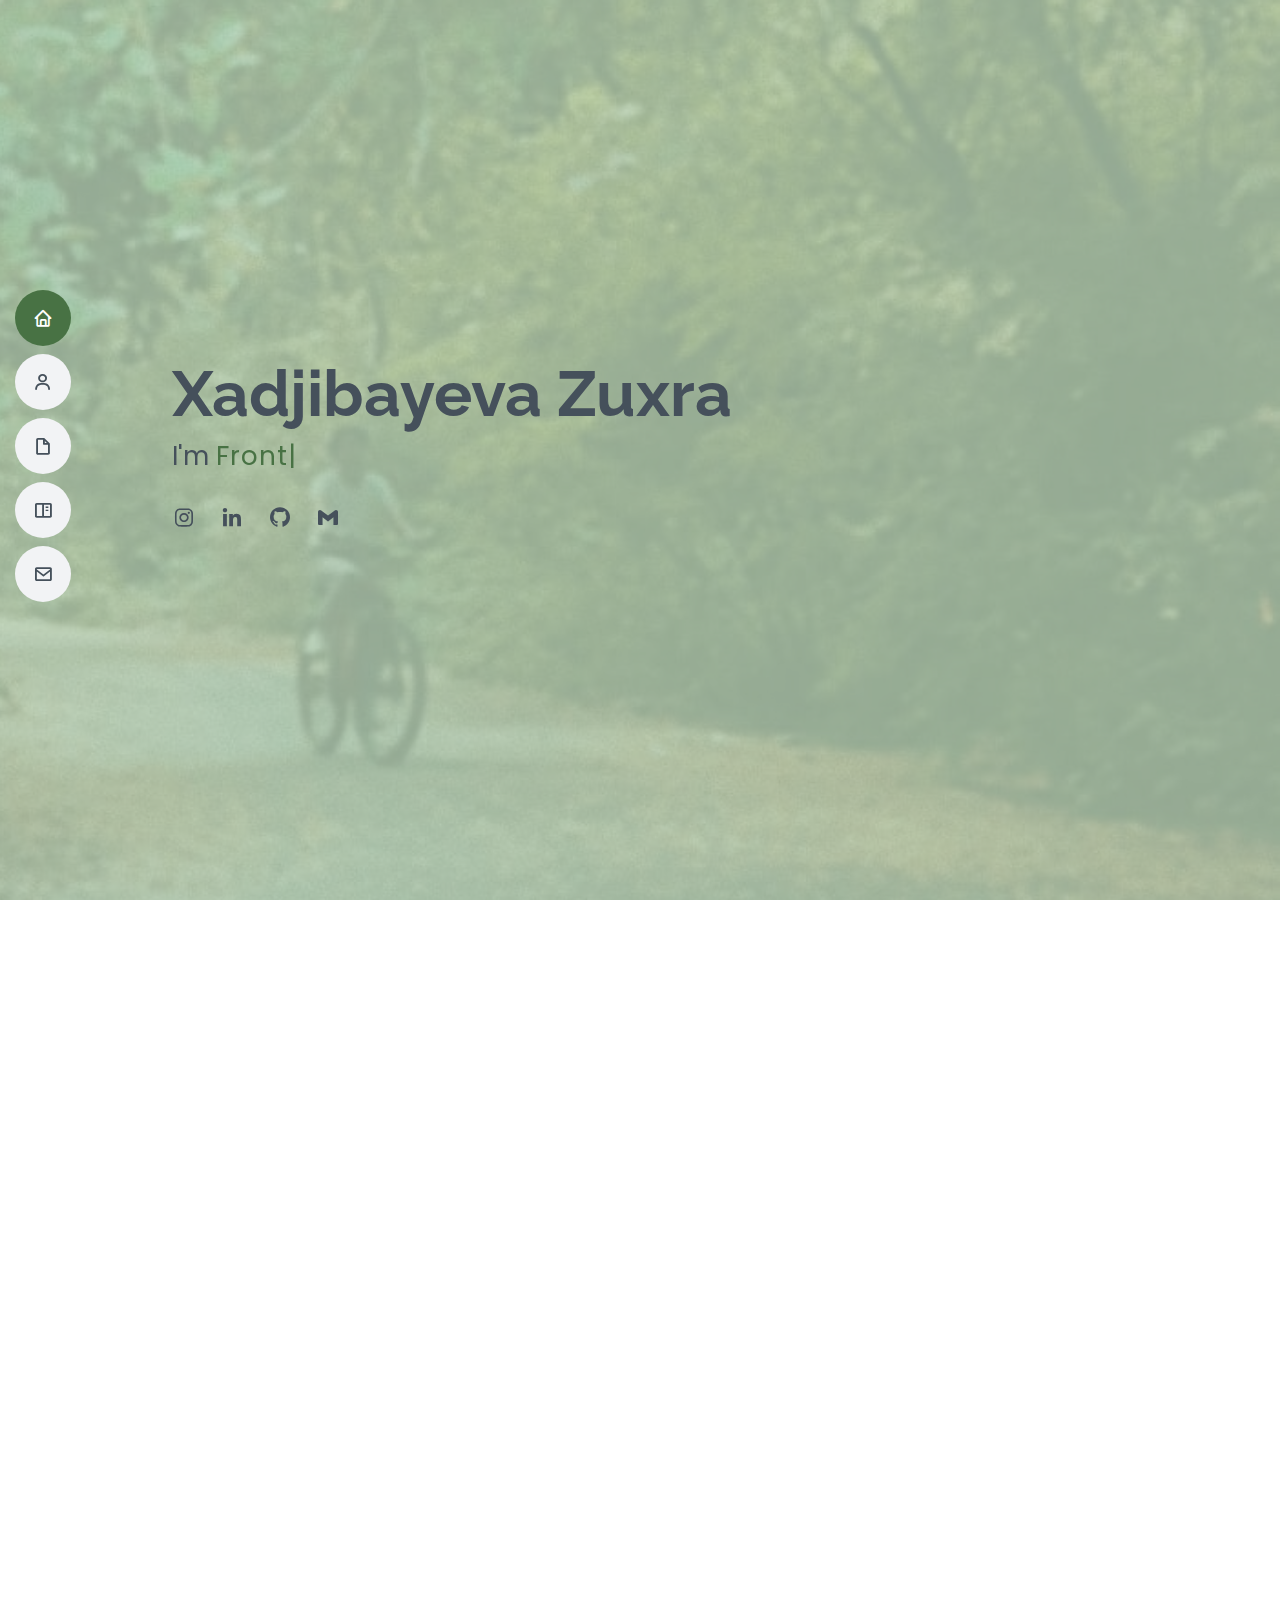
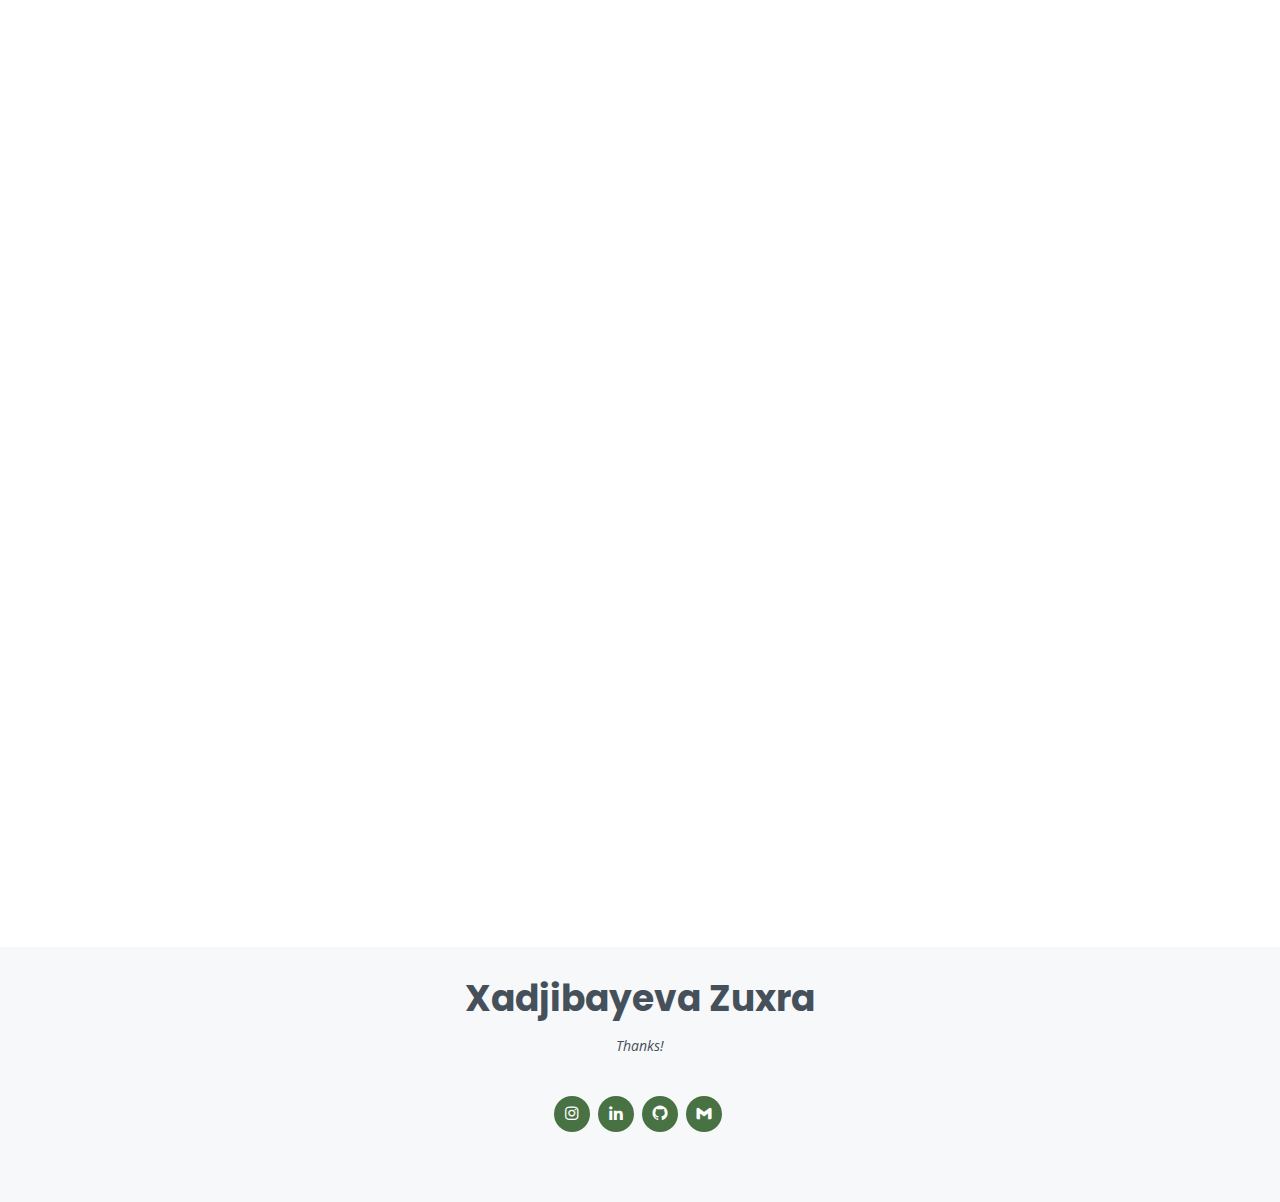
==== commit 4d6ba2ab: "Update index.html" ====
--- a/index.html
+++ b/index.html
@@ -26,13 +26,6 @@
 
   <!-- Template Main CSS File -->
   <link href="css/style.css" rel="stylesheet">
-
-  <!-- =======================================================
-  * Template Name: MyResume - v4.9.2
-  * Template URL: https://bootstrapmade.com/free-html-bootstrap-template-my-resume/
-  * Author: BootstrapMade.com
-  * License: https://bootstrapmade.com/license/
-  ======================================================== -->
 </head>
 
 <body>
@@ -68,7 +61,7 @@
         <a href="https://instagram.com/_zukuku_?igshid=YmMyMTA2M2Y=" class="instagram"><i class="bx bxl-instagram"></i></a>
         <a href="https://www.linkedin.com/in/zuxra-xadjibayeva-2b7a1b254" class="linkedin"><i class="bx bxl-linkedin"></i></a>
         <a href="https://github.com/zukukuu" class="github"><i class="bx bxl-github"></i></a>
-        <a href="zukukuu@gmail.com" class="gmail"><i class="bx bxl-gmail"></i></a>
+        <a href="mailtozukukuu@gmail.com" class="gmail"><i class="bx bxl-gmail"></i></a>
       </div>
     </div>
   </section><!-- End Hero -->
@@ -761,7 +754,7 @@
         <a href="https://instagram.com/_zukuku_?igshid=YmMyMTA2M2Y=" class="instagram"><i class="bx bxl-instagram"></i></a>
         <a href="https://www.linkedin.com/in/zuxra-xadjibayeva-2b7a1b254" class="linkedin"><i class="bx bxl-linkedin"></i></a>
         <a href="https://github.com/zukukuu" class="github"><i class="bx bxl-github"></i></a>
-        <a href="malitozukukuu@gmail.com" class="gmail"><i class="bx bxl-gmail"></i></a>
+        <a href="mailtozukukuu@gmail.com" class="gmail"><i class="bx bxl-gmail"></i></a>
   </footer><!-- End Footer -->
 
   <div id="preloader"></div>
